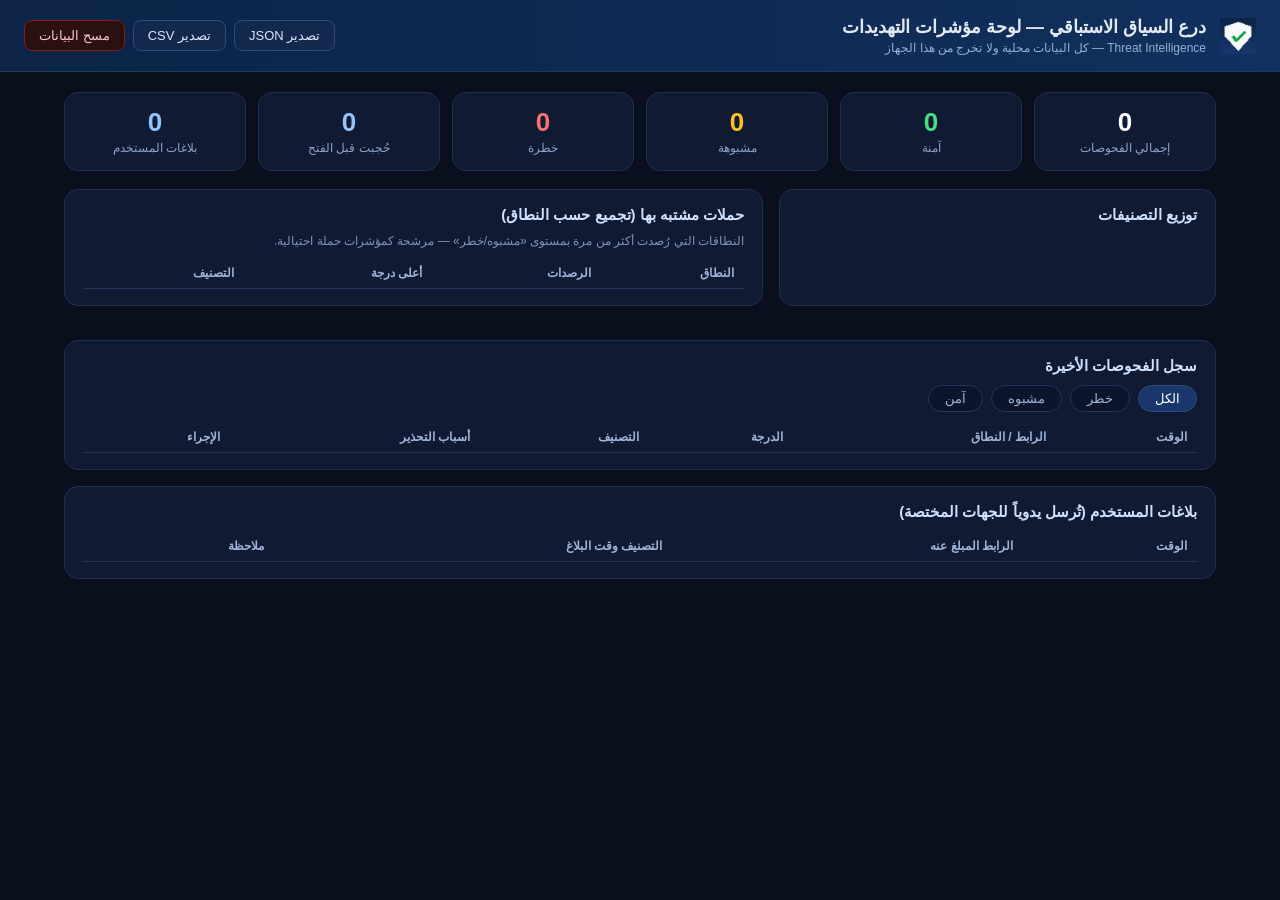
==== extension/dashboard/dashboard.html @ 3e254652 "Add files via upload" ====
<!DOCTYPE html>
<html lang="ar" dir="rtl">
<head>
<meta charset="UTF-8">
<meta name="viewport" content="width=device-width, initial-scale=1">
<title>درع السياق — لوحة مؤشرات التهديدات</title>
<link rel="stylesheet" href="dashboard.css">
</head>
<body>
<header class="topbar">
  <img src="../icons/icon48.png" alt="" width="36" height="36">
  <div>
    <h1>درع السياق الاستباقي — لوحة مؤشرات التهديدات</h1>
    <p class="sub">Threat Intelligence — كل البيانات محلية ولا تخرج من هذا الجهاز</p>
  </div>
  <div class="topbar-actions">
    <button id="exportJson" class="btn-light">تصدير JSON</button>
    <button id="exportCsv" class="btn-light">تصدير CSV</button>
    <button id="clearBtn" class="btn-danger-light">مسح البيانات</button>
  </div>
</header>

<main>
  <!-- بطاقات الإحصاءات -->
  <section class="stat-grid">
    <div class="stat-card"><b id="stTotal">0</b><span>إجمالي الفحوصات</span></div>
    <div class="stat-card green"><b id="stSafe">0</b><span>آمنة</span></div>
    <div class="stat-card amber"><b id="stCaution">0</b><span>مشبوهة</span></div>
    <div class="stat-card red"><b id="stDanger">0</b><span>خطرة</span></div>
    <div class="stat-card dark"><b id="stBlocked">0</b><span>حُجبت قبل الفتح</span></div>
    <div class="stat-card dark"><b id="stReports">0</b><span>بلاغات المستخدم</span></div>
  </section>

  <!-- التوزيع + الحملات -->
  <section class="two-col">
    <div class="panel">
      <h2>توزيع التصنيفات</h2>
      <div id="dist" class="dist"></div>
    </div>
    <div class="panel">
      <h2>حملات مشتبه بها (تجميع حسب النطاق)</h2>
      <p class="hint">النطاقات التي رُصدت أكثر من مرة بمستوى «مشبوه/خطر» — مرشحة كمؤشرات حملة احتيالية.</p>
      <table id="campaigns" class="tbl">
        <thead><tr><th>النطاق</th><th>الرصدات</th><th>أعلى درجة</th><th>التصنيف</th></tr></thead>
        <tbody></tbody>
      </table>
    </div>
  </section>

  <!-- سجل الفحوصات -->
  <section class="panel">
    <h2>سجل الفحوصات الأخيرة</h2>
    <div class="filters">
      <button class="filter active" data-f="all">الكل</button>
      <button class="filter f-red" data-f="danger">خطر</button>
      <button class="filter f-amber" data-f="caution">مشبوه</button>
      <button class="filter f-green" data-f="safe">آمن</button>
    </div>
    <div class="tbl-scroll">
      <table id="logTable" class="tbl">
        <thead><tr><th>الوقت</th><th>الرابط / النطاق</th><th>الدرجة</th><th>التصنيف</th><th>أسباب التحذير</th><th>الإجراء</th></tr></thead>
        <tbody></tbody>
      </table>
    </div>
  </section>

  <!-- البلاغات -->
  <section class="panel">
    <h2>بلاغات المستخدم (تُرسل يدوياً للجهات المختصة)</h2>
    <div class="tbl-scroll">
      <table id="reportsTable" class="tbl">
        <thead><tr><th>الوقت</th><th>الرابط المبلغ عنه</th><th>التصنيف وقت البلاغ</th><th>ملاحظة</th></tr></thead>
        <tbody></tbody>
      </table>
    </div>
  </section>
</main>

<script src="dashboard.js"></script>
</body>
</html>
---- extension/dashboard/dashboard.css ----
/* درع السياق الاستباقي — لوحة مؤشرات التهديدات (ثيم داكن) */
* { box-sizing: border-box; }
body {
  margin: 0;
  font-family: "Segoe UI", Tahoma, Arial, sans-serif;
  background: #0a0f1e;
  color: #e2e8f0;
  direction: rtl;
}
.topbar {
  display: flex; align-items: center; gap: 14px;
  padding: 16px 24px;
  background: linear-gradient(90deg, #0b2447, #12305e);
  border-bottom: 1px solid #1e3a5f;
  flex-wrap: wrap;
}
.topbar h1 { font-size: 18px; margin: 0; }
.sub { margin: 3px 0 0; font-size: 12px; color: #93b0d8; }
.topbar-actions { margin-inline-start: auto; display: flex; gap: 8px; flex-wrap: wrap; }
.btn-light, .btn-danger-light {
  border: 1px solid #2c4a7c; background: #12294d; color: #dbe7ff;
  border-radius: 8px; padding: 7px 14px; font-size: 13px; cursor: pointer; font-family: inherit;
}
.btn-light:hover { background: #1a3560; }
.btn-danger-light { border-color: #7f1d1d; color: #fecaca; background: #2a1010; }
.btn-danger-light:hover { background: #3d1414; }

main { padding: 20px 24px 40px; max-width: 1200px; margin: 0 auto; }

.stat-grid {
  display: grid; grid-template-columns: repeat(auto-fit, minmax(150px, 1fr));
  gap: 12px; margin-bottom: 18px;
}
.stat-card {
  background: #101a33; border: 1px solid #1e2f52; border-radius: 14px;
  padding: 14px 16px; text-align: center;
}
.stat-card b { display: block; font-size: 26px; color: #fff; }
.stat-card span { font-size: 12px; color: #8fa3c8; }
.stat-card.green b { color: #4ade80; }
.stat-card.amber b { color: #fbbf24; }
.stat-card.red b { color: #f87171; }
.stat-card.dark b { color: #93c5fd; }

.two-col {
  display: grid; grid-template-columns: 1fr 1.6fr; gap: 16px;
  margin-bottom: 18px;
}
@media (max-width: 900px) { .two-col { grid-template-columns: 1fr; } }

.panel {
  background: #101a33; border: 1px solid #1e2f52; border-radius: 14px;
  padding: 16px 18px; margin-bottom: 16px;
}
.panel h2 { font-size: 15px; margin: 0 0 10px; color: #cfe0ff; }
.hint { font-size: 12px; color: #7e93ba; margin: 0 0 10px; }

/* توزيع التصنيفات */
.dist { display: flex; flex-direction: column; gap: 10px; }
.dist-row { display: flex; align-items: center; gap: 10px; font-size: 12.5px; }
.dist-label { width: 60px; flex: 0 0 auto; }
.dist-bar { flex: 1; height: 14px; background: #0a1226; border-radius: 999px; overflow: hidden; }
.dist-fill { height: 100%; border-radius: 999px; min-width: 2px; }
.dist-num { width: 44px; text-align: left; flex: 0 0 auto; }

/* الجداول */
.tbl-scroll { overflow-x: auto; }
.tbl { width: 100%; border-collapse: collapse; font-size: 12.5px; }
.tbl th {
  text-align: right; padding: 8px 10px; color: #9fb4d8;
  border-bottom: 1px solid #24365c; white-space: nowrap; font-size: 12px;
}
.tbl td { padding: 8px 10px; border-bottom: 1px solid #16223d; vertical-align: top; }
.tbl td.ltr { direction: ltr; text-align: left; word-break: break-all; color: #bcd3f5; }
.chip { display: inline-block; padding: 2px 10px; border-radius: 999px; font-weight: 700; font-size: 11.5px; white-space: nowrap; }
.chip.safe { background: #052e16; color: #4ade80; border: 1px solid #14532d; }
.chip.caution { background: #422006; color: #fbbf24; border: 1px solid #713f12; }
.chip.danger { background: #450a0a; color: #f87171; border: 1px solid #7f1d1d; }
.chip.na { background: #1e293b; color: #94a3b8; }
.action-tag { font-size: 11.5px; color: #93c5fd; }

/* فلاتر */
.filters { display: flex; gap: 8px; margin-bottom: 10px; flex-wrap: wrap; }
.filter {
  background: #0c152b; color: #9fb4d8; border: 1px solid #24365c;
  border-radius: 999px; padding: 5px 16px; font-size: 12.5px; cursor: pointer; font-family: inherit;
}
.filter.active { background: #19376d; color: #fff; border-color: #2c4a7c; }
.filter.f-red.active { background: #7f1d1d; }
.filter.f-amber.active { background: #713f12; }
.filter.f-green.active { background: #14532d; }

.empty { color: #64748b; font-size: 13px; padding: 14px 4px; }
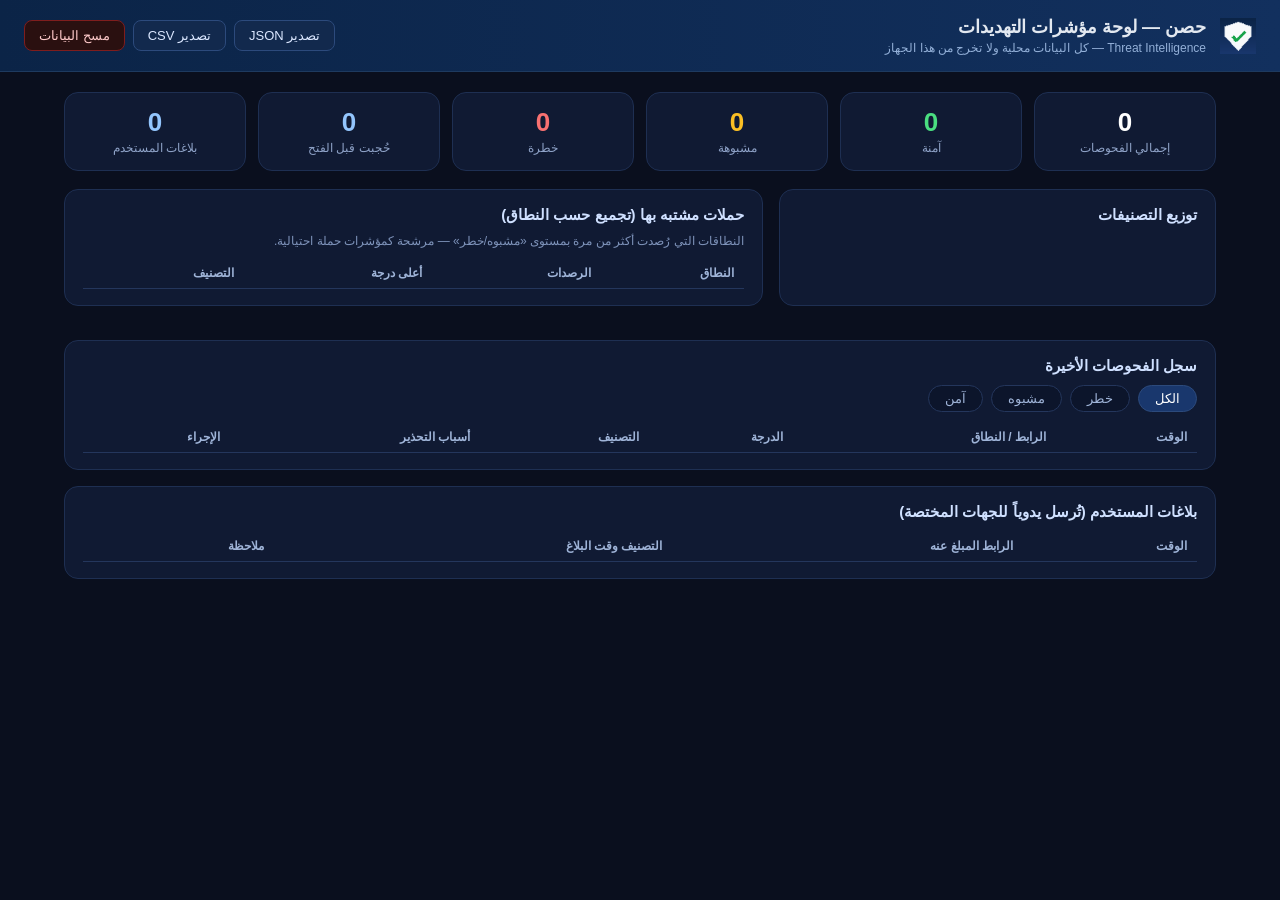
==== commit 60183d1d: "Update dashboard.html" ====
--- a/extension/dashboard/dashboard.html
+++ b/extension/dashboard/dashboard.html
@@ -3,14 +3,14 @@
 <head>
 <meta charset="UTF-8">
 <meta name="viewport" content="width=device-width, initial-scale=1">
-<title>درع السياق — لوحة مؤشرات التهديدات</title>
+<title>حصن — لوحة مؤشرات التهديدات</title>
 <link rel="stylesheet" href="dashboard.css">
 </head>
 <body>
 <header class="topbar">
   <img src="../icons/icon48.png" alt="" width="36" height="36">
   <div>
-    <h1>درع السياق الاستباقي — لوحة مؤشرات التهديدات</h1>
+    <h1>حصن — لوحة مؤشرات التهديدات</h1>
     <p class="sub">Threat Intelligence — كل البيانات محلية ولا تخرج من هذا الجهاز</p>
   </div>
   <div class="topbar-actions">
